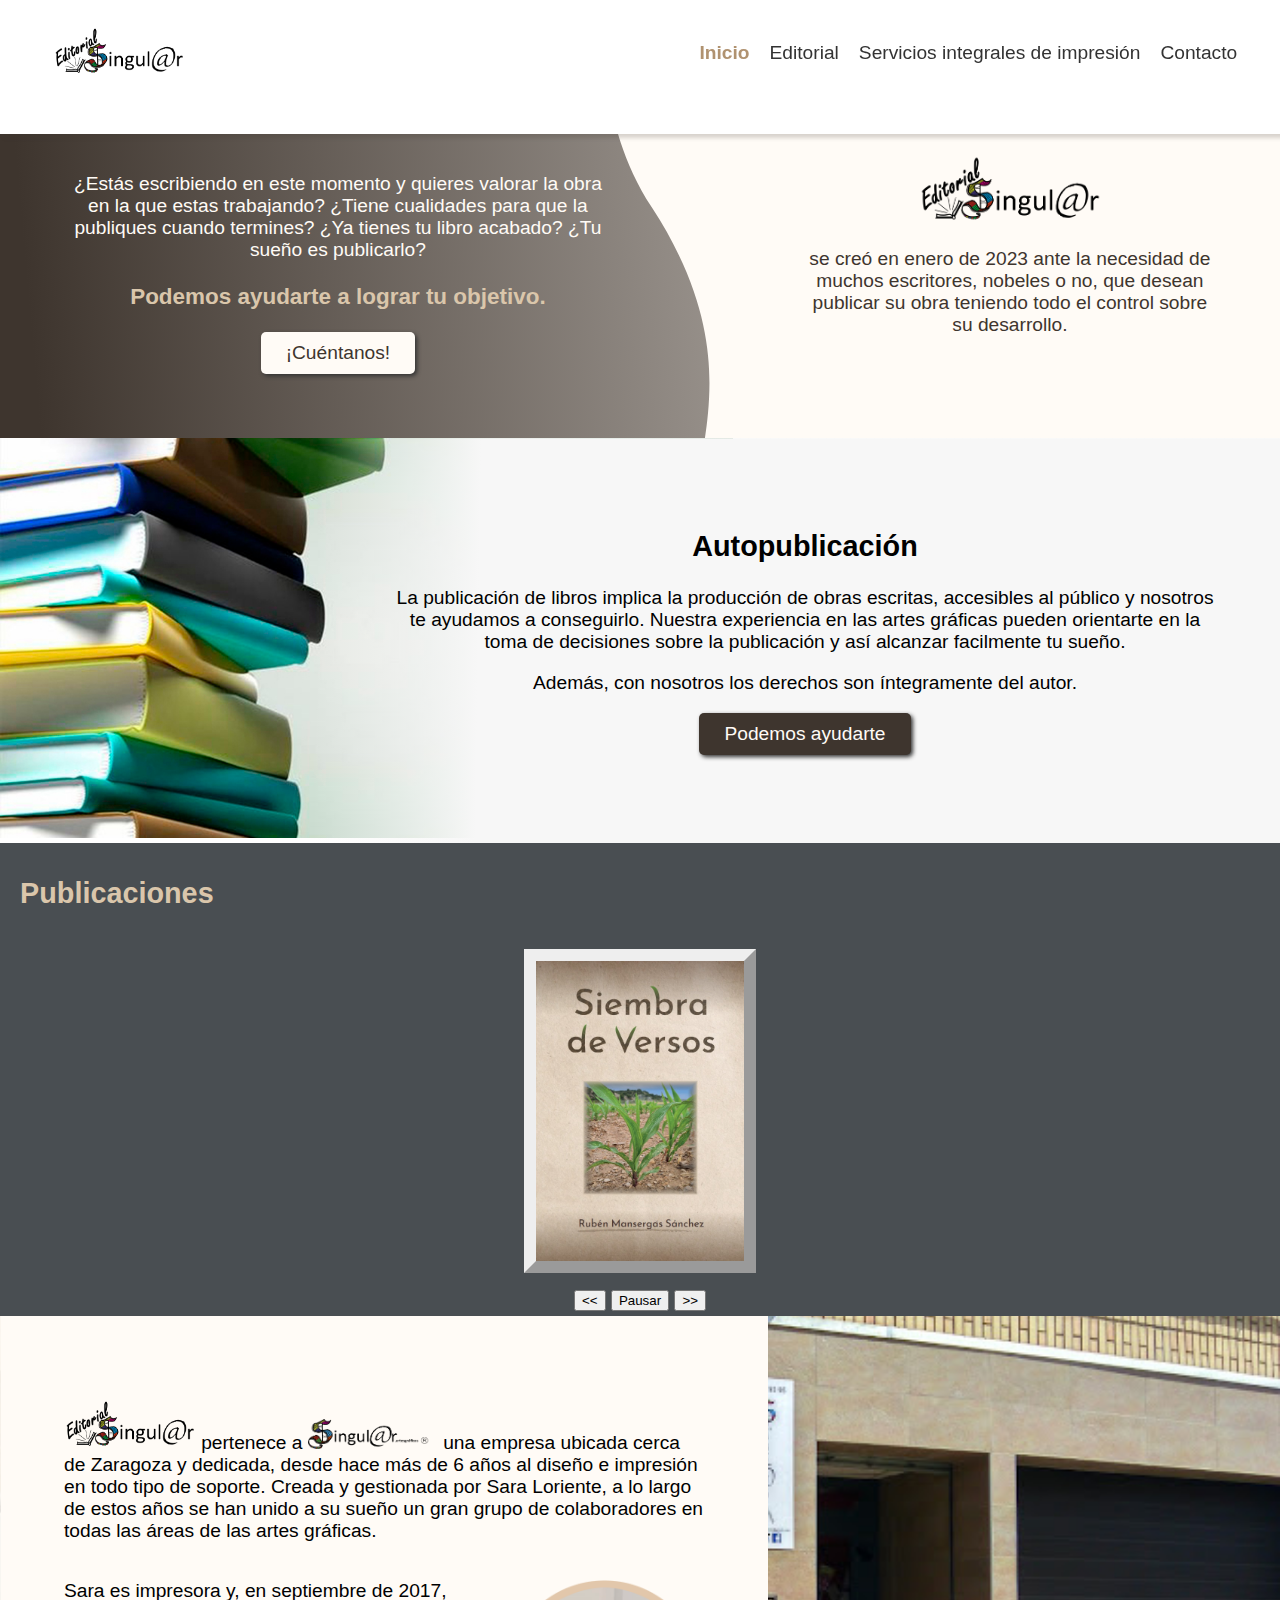
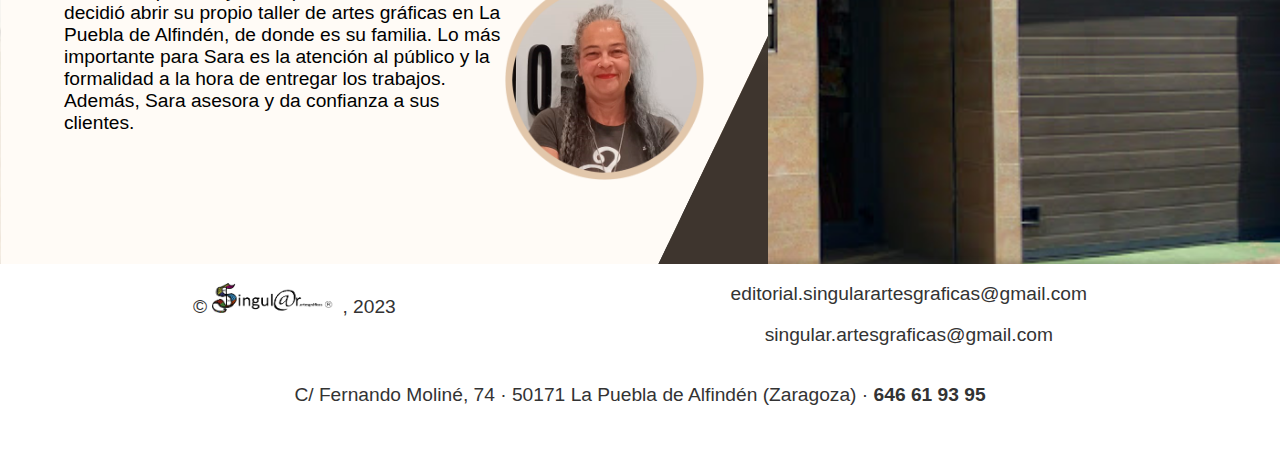
==== index.html @ 1b4967f7 "creacion_carpetas_2_22_dic" ====
<!DOCTYPE html>
<html lang="es">
<head>
    <meta charset="UTF-8">
    <meta name="viewport" content="width=device-width, initial-scale=1.0">
    <meta name="name" content="Editorial Singular">
    <meta name="description" content="Inicio">
    <title>Editorial Singular</title>
    <link rel="icon" href="imagenes/Icono_editorial.png">
    <link rel="stylesheet" href="estilos/estilos_css_inicio.css">
</head>
<body>  
 
    <!--CABECERA-->
    <header>
        <!--MENÚ CABECERA-->
        <nav>
            <a href="index.html"><img src="imagenes/Logo_editorial_nombre_sin_fondo.png" alt="Logo Editorial Singular" width="131.8px" height="50px"></a>

                <ul>
                    <li><h4>Inicio</h4></li>
                    <li><a href="editorial_sara.html">Editorial</a></li>
                    <li><a href="servicios_sara.html">Servicios integrales de impresión</a></li>
                    <li><a href="contactos_sara.html">Contacto</a></li>
                </ul>

            <!-- MENU DESPLEGABLE EN MOVIL -->
            <div class="desplegable">
                <p>Menú</p>
                <div class="desplegable-contenido">
                    <p>Inicio</p>
                    <p><a href="editorial_sara.html">Editorial</a></p>
                    <p><a href="servicios_sara.html">Servicios integrales de impresión</a></p>
                    <p><a href="contactos_sara.html">Contacto</a></p>
                </div>
            </div>
            
            
        </nav>
    </header>
  
    <!--CONTENIDO PRINCIPAL-->
   <main>
<!-- Banner introduccion-->
    <section class="intro">
        <div class="intro_izq">
            <p>¿Estás escribiendo en este momento y quieres valorar la obra en la que estas trabajando?
            ¿Tiene cualidades para que la publiques cuando termines?
            ¿Ya tienes tu libro acabado? 
            ¿Tu sueño es publicarlo?
            </p>
            <h3>Podemos ayudarte a lograr tu objetivo.</h3>

            
            <a class="btn_contacto1" href="contactos_sara.html"><span>¡Cuéntanos! </span></a>
            
          </div>
        <div class="intro_dcha">
            <img src="imagenes/Logo_editorial_nombre_sin_fondo.png" alt="Logo Editorial Singular" width="184.52px"; height="70px" ;>
            <p>se creó en enero de 2023 ante la necesidad de muchos escritores, nobeles o no, que desean publicar su obra teniendo todo el control sobre su desarrollo.</p>
        </div>
    </section>
<!-- Banner autopublicacion-->
    <section class="autopublicacion">
         
        <div class="autopub_dcha">
            <h2>Autopublicación</h2>
            <p>La publicación de libros implica la producción de obras escritas, accesibles al público y nosotros te ayudamos a conseguirlo.
            Nuestra experiencia en las artes gráficas pueden orientarte en la toma de decisiones sobre la publicación y así alcanzar facilmente tu sueño.</p>
            <p>Además, con nosotros los derechos son íntegramente del autor.</p>

            <a class="btn_editorial" href="editorial_sara.html"><span>Podemos ayudarte  </span></a>
        </div>
        <div class="autopub_izq">
            <img src="imagenes/foto_autopublicacion.jpg" alt="Libros apilados" height="400px">
        </div>
      </section>
<!-- Banner publicaciones-->

<section class="publicaciones">
    <h2 style="padding: 5px 20px;">Publicaciones</h2>

    <div class="carrusel">
 
        <div class="contenedorLibros">
            <img src="imagenes/202303_Tapa_Siembra.jpg" alt="Tapa Siembra de Versos" id="Siembra">
            <img src="imagenes/202306_Tapa_Grietas.jpg" alt="Tapa Grietas" id="Grietas">
            <img src="imagenes/202308_Tapa_Angeles.jpg" alt="Tapa El mundo mágico de los ángeles" id="Angeles">
            <img src="imagenes/202308_Tapa_Arlanda.jpg" alt="Tapa Arlanda" id="Arlanda">
            <img src="imagenes/202309_Tapa_Baston_ebano.jpg" alt="Tapa de Bastón de Ébano" id="Baston">
            <img src="imagenes/202310_Tapa_Urna.jpg" alt="Tapa de La Urna" id="Urna">
            <img src="imagenes/202312_Tapa_Chile.jpg" alt="Tapa Cuentos de Chile" id="Chile">
        </div>

        <div class="btns_carrusel">
            <button id="anteri" onclick="anterior()"> << </button>
            <button id="btnPausa" onclick="pausar()"> Pausar </button>
            <button id="siguient" onclick="siguiente()"> >> </button>
        </div>
    </div>

    <!-- SCRIPT DEL CARRUSEL DE LIBROS-->
    <script>
        // creamos una lista con nuestras imagenes/
        let libros = [ 
            document.getElementById("Siembra"),
            document.getElementById("Grietas"),
            document.getElementById("Angeles"),
            document.getElementById("Arlanda"),
            document.getElementById("Baston"),
            document.getElementById("Urna"),
            document.getElementById("Chile"),
        ];
        let btnPausa= document.getElementById("btnPausa");
      
        //El carrusel empieza en 0/
        let imagenActual = 0; 

        const VELOCIDAD = 2500;

        let pausa= false;



        // ocultamos el resto de las imagenes/
        libros[1].style.display = "none";
        libros[2].style.display = "none";
        libros[3].style.display = "none";
        libros[4].style.display = "none";
        libros[5].style.display = "none";
        libros[6].style.display = "none";
       
       //Creamos una funcion para pausar con el boton//
       function pausar() {
        if (pausa === false) {
            pausa = true;
            btnPausa.innerHTML = "Reproducir";
        }
        else { 
            pausa = false;
            btnPausa.innerHTML = "Pausar";
        }
       }

        //Creamos un contador bucle/
        function autoSiguiente() {
            if (pausa === false){
                siguiente ();
            }           
            setTimeout (autoSiguiente,VELOCIDAD);
        }
        function siguiente() {
            libros[imagenActual].style.display="none";

            if (imagenActual === 6) {
                imagenActual = 0;
            } 
            else {
            imagenActual += 1; 
            }
           
            libros[imagenActual].style.display="inline-block";
        }

        function anterior() {
            libros[imagenActual].style.display="none";
            
            if (imagenActual === 0) {
                imagenActual = 6;        
            } 
            else {
            imagenActual -= 1; 
            }
           
            libros[imagenActual].style.display="inline-block";

        }
        
        setTimeout (autoSiguiente,VELOCIDAD);
    </script>

  
      
    
    
  </div>
    
      
          
    </section>
<!-- Banner Singular-->
<section class="Singular">

  <div class="Singular_izq">

    <div class="historiaSingular">
        <p>  <img src="imagenes/Logo_editorial_nombre_sin_fondo.png" alt="Logo Editorial Singular" width="131.8px"; height="50px" ;> pertenece a <img src="imagenes/Logo_Singular marca_registrada.png" alt="Logo Singular Artes Gráficas" width="130px"; height="30px" ;> una empresa ubicada cerca de Zaragoza y dedicada, desde hace más de 6 años al diseño e impresión en todo tipo de soporte. Creada y gestionada por Sara Loriente, a lo largo de estos años se han unido a su sueño un gran grupo de colaboradores en todas las áreas de las artes gráficas.</p>
    </div>

    <div class="historia_Sara">
        <p><img src="imagenes/foto_singular_Sara.png" alt="foto retrato de Sara" width="200px" height="200px">
        Sara es impresora y, en septiembre de 2017, decidió abrir su propio taller de artes gráficas en La Puebla de Alfindén, de donde es su familia. Lo más importante para Sara es la atención al público y la formalidad a la hora de entregar los trabajos. Además, Sara asesora y da confianza a sus clientes.</p>
    </div>
  </div>

   
</section>
</main>

<!--PIE DE PÁGINA-->
    <footer>
        <div class="footer_arriba">
            <div class="copyright">
                <p>&copy; <img src="imagenes/Logo_Singular marca_registrada.png" alt="Logo Singular Artes Gráficas" width="130px"; height="30px" ;>, 2023</p>
            </div>
    
            <div class="direcciones_correo">
                <p>editorial.singularartesgraficas@gmail.com</p> 
                <p>singular.artesgraficas@gmail.com</p>
            </div>
        </div>
        <div class="direccion">
            <p>C/ Fernando Moliné, 74  ·   50171 La Puebla de Alfindén (Zaragoza)   ·  <b>646 61 93 95</b></p>
        </div>

    </footer>
</body>
</html>
---- estilos/estilos_css_inicio.css ----
body {
    margin: 0;
    padding: 0;

   

    /***BIBLIOTECA DE VARIABLES***/
    --color_marron_os: rgb(62, 53, 46);
    --color_marron_tierra: rgb(176, 146, 112);
    --color_marron_claro: rgb(218, 198, 171);
    --color_marron_blanco: rgb(255, 251, 246);
    --color_gris_azul: rgb(73, 78, 82);
    --color_azul_claro: rgb(247, 247, 247);
    --color_gris_claro: rgb(218, 198, 171);
    --color_negro: rgb(51, 51, 51);

   font-family:'Trebuchet MS', 'Lucida Sans Unicode', 'Lucida Grande', 'Lucida Sans', Arial, sans-serif;
   font-size: 1.2em;
}



/* #region MENU CABECERA */
header {
    width: 100%;
    height: 12vh;
    background: white;
    box-shadow: 4px 4px 4px 0px rgba(62, 53, 46, 0.2);
    padding: 1% 40px;
    position: fixed;
    top: 0;
    z-index: 10;
    
}

nav {
    display: flex;
    align-items: center;
    justify-content: space-between;
    margin: 1% 1%;
   
}

nav ul {
    display: flex;
    text-align: center;
    list-style: none;
    margin: 0;
    padding: 0px 50px 0px 0px;
   
}

nav h4 {
    color: var(--color_marron_tierra);
    padding: 0px 20px 0px 0px;
    margin: 0;
}

nav a {
    text-decoration: none;    
    color: var(--color_negro);
    padding: 0px 20px 0px 0px;
}  

nav a:hover {
   text-shadow: 2px 2px 4px var(--color_marron_tierra);
} 

nav img:hover {
    transform: scale(105%);
}
.desplegable {
    display: none;
    padding-right: 50px;
    align-items: right;
   
}
.desplegable-contenido {
    display: none;
    text-align: right;
    background-color: var(--color_marron_os);
    color: var(--color_marron_blanco);
    box-shadow: 2px 2px 4px var(--color_marron_os);
    padding: 5px;
    position: absolute;
    right: 80px;
}

.desplegable-contenido a {

    color: var(--color_marron_blanco);
    padding: 0%;
    
}
.desplegable:hover .desplegable-contenido {
    display: inline-block;
}
/* #endregion */

/* #region CUERPO */
main {   
   width: 100%;
   min-height: 50vh;   
}
/* #endregion */

/* #region BANNER INTRODUCCION */

.intro {
    display: flex;
    margin-top: 10vh;
    background-image: url(../imagenes/fondo_inicio.svg);
    background-repeat: no-repeat;
    background-position: center;
    background-size: cover;
}

.intro_izq {
    color: var(--color_marron_blanco);
    padding: 5% 10% 5% 5%;
    text-align: center;
}
.intro_izq h3 {
    color: var(--color_marron_claro);
}
.intro_dcha {
    color: var(--color_marron_os);
    padding: 5% 5% 5% 5%;
    text-align: center;

}
.btn_contacto1 {
    text-decoration: none;
    display: inline-block;
    background-color: var(--color_marron_blanco);
    box-shadow: 2px 2px 4px var(--color_negro);
    color: var(--color_marron_os);
    padding: 10px 25px;
    border-radius: 5px;
    transition: all 0.5s;
    cursor: pointer;
}

.btn_contacto1 span {
    display: inline-block;
    position: relative;
    transition: 0.5s;
    cursor: pointer;
}

.btn_contacto1 span::after {
    content: ">>";
    position: absolute;
    opacity: 0;
    top: 0;
    transition: 0.5s;
}
  
.btn_contacto1:hover span {
    padding-right: 35px;
   
}

.btn_contacto1:hover span:after {
    opacity: 1;
    right: 0;
}

/* #endregion */

/* #region BANNER AUTOPUBLICACIÓN **/
.autopublicacion {
  
    background-image: url(../imagenes/degradado_autopublicacion.svg);
    background-repeat: no-repeat;
    background-position: right bottom;
    background-size: cover;  
    display: flex;
    flex-flow: row-reverse;
    align-items: center;
}
.autopub_izq {
    z-index: -1;
    float: left;
    width: 10px;
    object-fit: scale-down;

}
.autopub_dcha {
    
    text-align: center;
    padding: 0% 5% 0% 30%;
}

.btn_editorial {
    text-decoration: none;
    display: inline-block;
    background-color: var(--color_marron_os);
    box-shadow: 2px 2px 4px var(--color_negro);
    color: var(--color_marron_blanco);
    padding: 10px 25px;
    border-radius: 5px;
    transition: all 0.5s;
    cursor: pointer;
    margin-bottom: 20px;
}

.btn_editorial span {
    display: inline-block;
    position: relative;
    transition: 0.5s;
    cursor: pointer;
}

.btn_editorial span::after {
    content: ">>";
    position: absolute;
    opacity: 0;
    top: 0;
    transition: 0.5s;
}
  
.btn_editorial:hover span {
    padding-right: 35px;
}

.btn_editorial:hover span:after {
    opacity: 1;
    right: 0;
}
/* #endregion */

/* #region BANNER PUBLICACIONES **/
.publicaciones {
    width: 100%;
    color: var(--color_gris_claro);
    padding:5px 0%;
    background-color: var(--color_gris_azul) ;
    align-items: center;
    
}
.carrusel img {
    height: 300px;
}
.contenedorLibros {
    position: relative;
    text-align: center;
    padding: 10px;
   
    cursor: pointer;

}
.contenedorLibros img{
    border: outset;
    border-width: 12px;
}
.btns_carrusel {
    position: relative;
   text-align: center;
}




/* #endregion */
/* #region BANNER SINGULAR */
.Singular {
    width: 100%;   
    display: flex;
    background-color: var(--color_marron_blanco);
    background-image: url(../imagenes/fondo_singular_tienda.jpg);
    background-repeat: no-repeat;
    background-position: right;
    background-size: cover;
  
}


.Singular_izq {
    background-image: url(../imagenes/fondo_singular.svg);
    background-repeat: no-repeat;
    background-size: cover;
    align-items: center;
    max-width: 50%;
    padding: 5% 5% 5% 5%;
       
}

.historia_Sara {
    display: flex;

}
.historia_Sara img {
    float: right;

}



/* #endregion */
/* #region CAMBIOS PARA MOVIL */
@media only screen and (max-width: 600px) {
    body {
        font-size: 1em;

    }
    nav ul {
        display: none;
    }
    .desplegable {
        display: inline-block;
    }
    .autopub_dcha {
        padding: 10%;
    }
    .Singular {
        background-image: none;
    }
    .Singular_izq {
        max-width: 100%;
    }
}
/* #endregion */
/* #region PIE DE PÁGINA **/
footer {
    margin:0;
    padding:0% 2%; 
    background-color: #ffffff;
    color: #333333;
    box-shadow: -4px -4px 4px 0px rgba(62, 53, 46, 0.2);
}
.footer_arriba{
    display: flex;
    justify-content:space-around;
}

.direccion{
    text-align: center;
    padding-bottom: 2%;
}

.direcciones_correo{
    text-align: center;
}
/* #endregion */
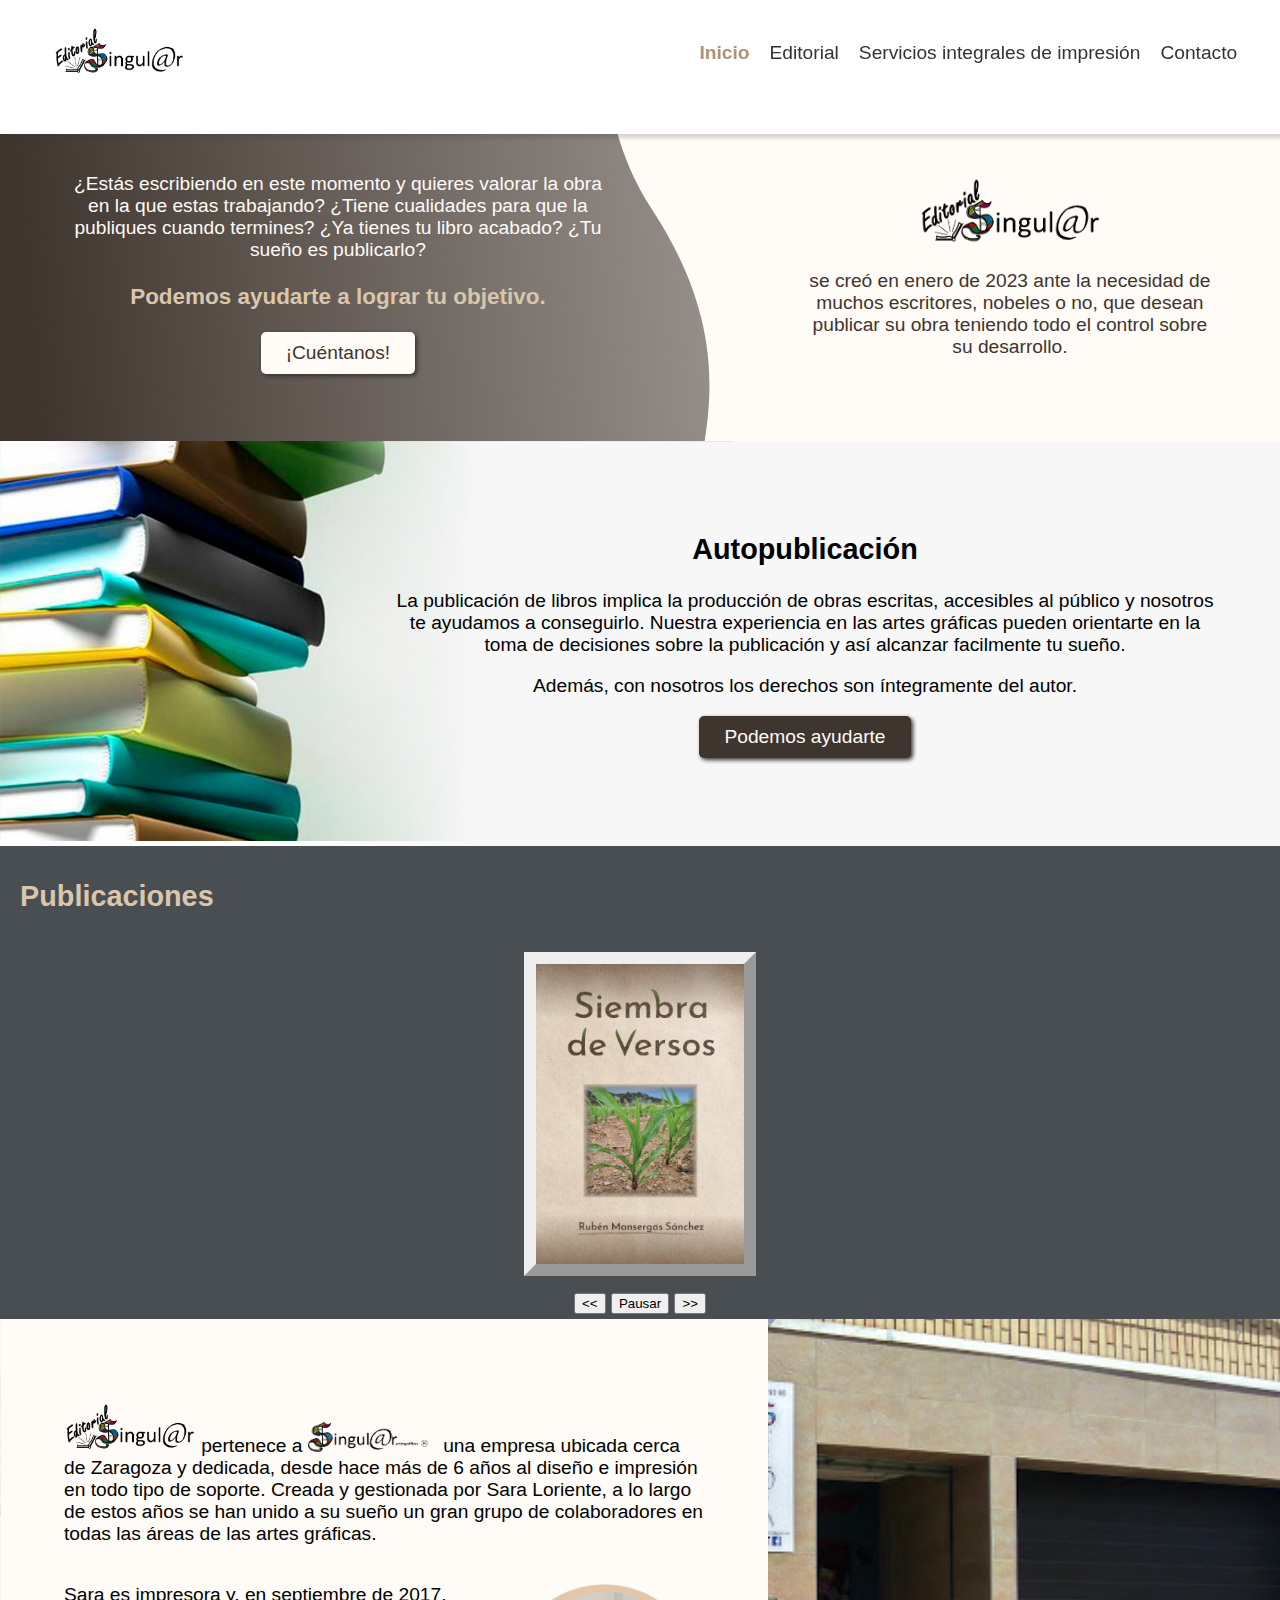
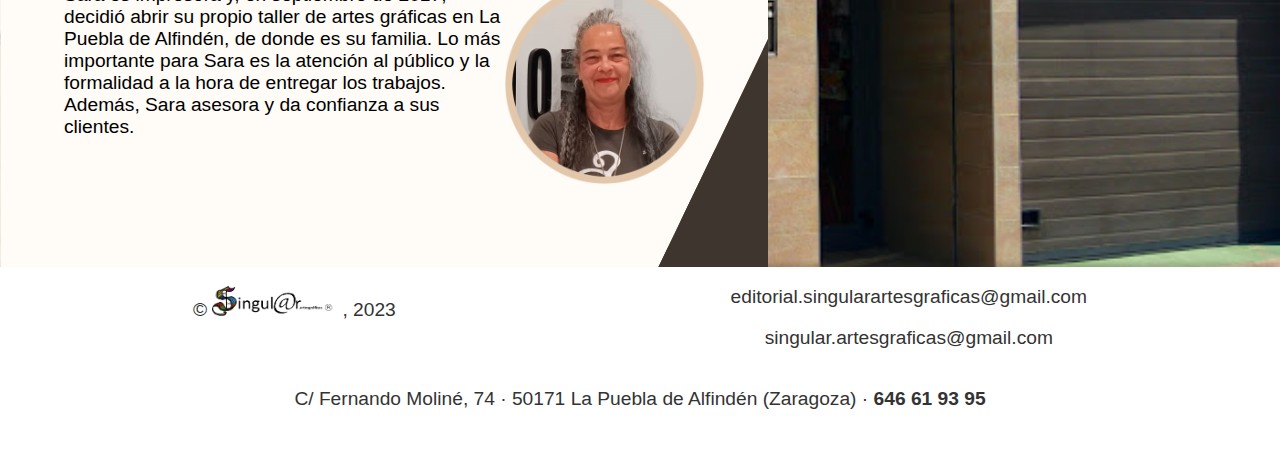
==== commit 03f075a8: "Add files via upload" ====
--- a/index.html
+++ b/index.html
@@ -56,6 +56,7 @@
             
           </div>
         <div class="intro_dcha">
+            <br>
             <img src="imagenes/Logo_editorial_nombre_sin_fondo.png" alt="Logo Editorial Singular" width="184.52px"; height="70px" ;>
             <p>se creó en enero de 2023 ante la necesidad de muchos escritores, nobeles o no, que desean publicar su obra teniendo todo el control sobre su desarrollo.</p>
         </div>
